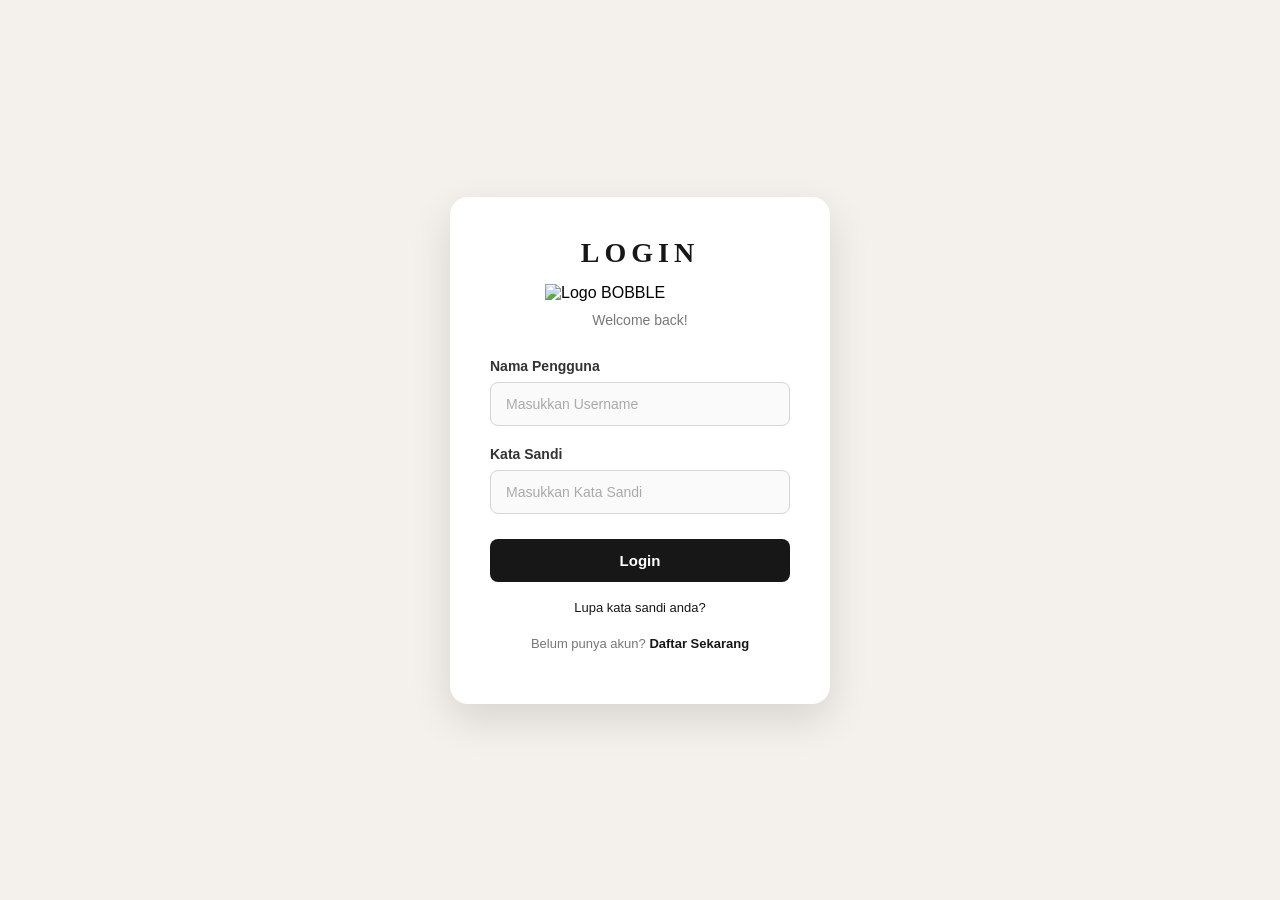
==== index.html @ ec5a6e98 "Add login form project files" ====
<!DOCTYPE html>
<html lang="id">
<head>
    <meta charset="UTF-8">
    <meta name="viewport" content="width=device-width, initial-scale=1.0">
    <title>BOBBLE - Login</title>

    <!-- Menghubungkan HTML dengan CSS -->
    <link rel="stylesheet" href="style.css">
</head>

<body>

    <div class="login-container">

        <!-- Judul -->
        <h1>LOGIN</h1>

        <!-- Logo -->
        <img src="Asset/logo.png" alt="Logo BOBBLE" class="logo">

        <p class="welcome">Welcome back!</p>

        <!-- Form Login -->
        <form>

            <!-- Username -->
            <label for="username">Nama Pengguna</label>

            <input
                type="text"
                id="username"
                name="username"
                placeholder="Masukkan Username"
                required
            >

            <!-- Password -->
            <label for="password">Kata Sandi</label>

            <input
                type="password"
                id="password"
                name="password"
                placeholder="Masukkan Kata Sandi"
                required
            >

            <!-- Tombol Login -->
            <button type="submit">Login</button>

        </form>

        <!-- Link -->
        <p>
            <a href="#">Lupa kata sandi anda?</a>
        </p>

        <p class="register">
            Belum punya akun?
            <a href="#">Daftar Sekarang</a>
        </p>

    </div>

</body>
</html>
---- style.css ----
/* Mengatur seluruh elemen */
* {
    box-sizing: border-box;
}

/* Tampilan halaman */
body {
    margin: 0;
    min-height: 100vh;

    display: flex;
    justify-content: center;
    align-items: center;

    font-family: Arial, sans-serif;

    background-color: #f4f1ec;
}

/* Kotak Login */
.login-container {
    width: 380px;

    padding: 40px;

    background-color: #ffffff;

    border-radius: 18px;

    box-shadow: 0 15px 40px rgba(0, 0, 0, 0.12);

    text-align: left;
}

/* Judul LOGIN */
h1 {
    margin: 0;

    text-align: center;

    font-family: "Times New Roman", serif;

    font-size: 28px;

    letter-spacing: 5px;

    color: #171717;
}

/* Logo */
.logo {
    display: block;

    width: 190px;

    margin: 15px auto 10px;

    object-fit: contain;
}

/* Tulisan Welcome */
.welcome {
    margin: 5px 0 30px;

    text-align: center;

    font-size: 14px;

    color: #777;
}

/* Label */
label {
    display: block;

    margin-bottom: 8px;

    font-size: 14px;

    font-weight: bold;

    color: #333;
}

/* Input Username dan Password */
input[type="text"],
input[type="password"] {
    width: 100%;

    padding: 13px 15px;

    margin-bottom: 20px;

    border: 1px solid #d6d6d6;

    border-radius: 8px;

    background-color: #fafafa;

    font-size: 14px;

    outline: none;

    transition: 0.3s;
}

/* Efek ketika input dipilih */
input[type="text"]:focus,
input[type="password"]:focus {
    border-color: #222;

    background-color: #ffffff;

    box-shadow: 0 0 0 3px rgba(0, 0, 0, 0.06);
}

/* Placeholder */
input::placeholder {
    color: #aaa;
}

/* Tombol Login */
button[type="submit"] {
    width: 100%;

    padding: 13px;

    margin-top: 5px;

    border: none;

    border-radius: 8px;

    background-color: #171717;

    color: white;

    font-size: 15px;

    font-weight: bold;

    cursor: pointer;

    transition: 0.3s;
}

/* Efek hover tombol */
button[type="submit"]:hover {
    background-color: #333;

    transform: translateY(-1px);
}

/* Link */
p {
    text-align: center;
}

a {
    color: #171717;

    font-size: 13px;

    text-decoration: none;
}

/* Hover link */
a:hover {
    text-decoration: underline;
}

/* Register */
.register {
    margin-top: 20px;

    font-size: 13px;

    color: #777;
}

.register a {
    font-weight: bold;
}

/* Responsive Design */
@media (max-width: 600px) {

    .login-container {
        width: 90%;

        padding: 30px 25px;
    }

    h1 {
        font-size: 24px;
    }

    .logo {
        width: 160px;
    }

    input[type="text"],
    input[type="password"],
    button[type="submit"] {
        font-size: 16px;
    }
}
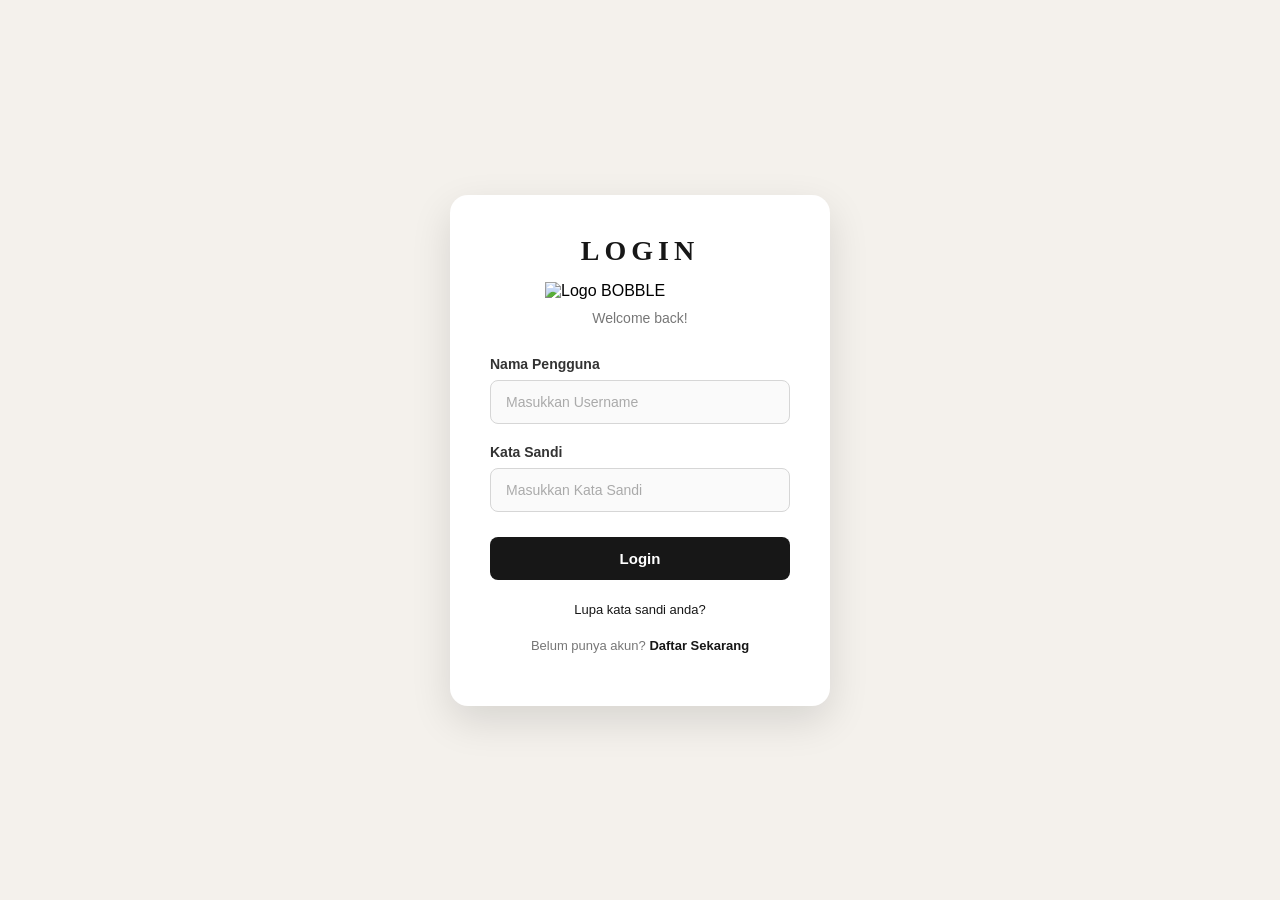
==== commit 626bfd66: "Add register page and update login & register styles" ====
--- a/index.html
+++ b/index.html
@@ -1,8 +1,10 @@
 <!DOCTYPE html>
 <html lang="id">
+
 <head>
     <meta charset="UTF-8">
     <meta name="viewport" content="width=device-width, initial-scale=1.0">
+
     <title>BOBBLE - Login</title>
 
     <!-- Menghubungkan HTML dengan CSS -->
@@ -19,49 +21,40 @@
         <!-- Logo -->
         <img src="Asset/logo.png" alt="Logo BOBBLE" class="logo">
 
+        <!-- Tulisan Welcome -->
         <p class="welcome">Welcome back!</p>
 
         <!-- Form Login -->
-        <form>
+        <form action="#">
 
             <!-- Username -->
             <label for="username">Nama Pengguna</label>
 
-            <input
-                type="text"
-                id="username"
-                name="username"
-                placeholder="Masukkan Username"
-                required
-            >
+            <input type="text" id="username" name="username" placeholder="Masukkan Username" required>
 
             <!-- Password -->
             <label for="password">Kata Sandi</label>
 
-            <input
-                type="password"
-                id="password"
-                name="password"
-                placeholder="Masukkan Kata Sandi"
-                required
-            >
+            <input type="password" id="password" name="password" placeholder="Masukkan Kata Sandi" required>
 
             <!-- Tombol Login -->
             <button type="submit">Login</button>
 
         </form>
 
-        <!-- Link -->
+        <!-- Lupa Password -->
         <p>
             <a href="#">Lupa kata sandi anda?</a>
         </p>
 
+        <!-- Register -->
         <p class="register">
             Belum punya akun?
-            <a href="#">Daftar Sekarang</a>
+            <a href="register.html">Daftar Sekarang</a>
         </p>
 
     </div>
 
 </body>
+
 </html>
--- a/style.css
+++ b/style.css
@@ -17,22 +17,29 @@
     background-color: #f4f1ec;
 }
 
-/* Kotak Login */
+/* Kotak Login & Register */
+.login-container,
+.register-container {
+    padding: 40px;
+
+    background-color: #ffffff;
+
+    border-radius: 18px;
+
+    box-shadow: 0 15px 40px rgba(0, 0, 0, 0.12);
+
+    text-align: left;
+}
+
 .login-container {
     width: 380px;
-
-    padding: 40px;
-
-    background-color: #ffffff;
-
-    border-radius: 18px;
-
-    box-shadow: 0 15px 40px rgba(0, 0, 0, 0.12);
-
-    text-align: left;
-}
-
-/* Judul LOGIN */
+}
+
+.register-container {
+    width: 450px;
+}
+
+/* Judul */
 h1 {
     margin: 0;
 
@@ -45,6 +52,10 @@
     letter-spacing: 5px;
 
     color: #171717;
+}
+
+.register-container h1 {
+    margin-bottom: 30px;
 }
 
 /* Logo */
@@ -82,9 +93,13 @@
     color: #333;
 }
 
-/* Input Username dan Password */
+/* Input */
 input[type="text"],
-input[type="password"] {
+input[type="email"],
+input[type="password"],
+input[type="date"],
+select,
+textarea {
     width: 100%;
 
     padding: 13px 15px;
@@ -98,6 +113,8 @@
     background-color: #fafafa;
 
     font-size: 14px;
+
+    font-family: Arial, sans-serif;
 
     outline: none;
 
@@ -106,7 +123,11 @@
 
 /* Efek ketika input dipilih */
 input[type="text"]:focus,
-input[type="password"]:focus {
+input[type="email"]:focus,
+input[type="password"]:focus,
+input[type="date"]:focus,
+select:focus,
+textarea:focus {
     border-color: #222;
 
     background-color: #ffffff;
@@ -115,11 +136,89 @@
 }
 
 /* Placeholder */
-input::placeholder {
+input::placeholder,
+textarea::placeholder {
     color: #aaa;
 }
 
-/* Tombol Login */
+/* Textarea Alamat */
+textarea {
+    width: 100%;
+
+    min-height: 100px;
+
+    resize: vertical;
+}
+
+/* Radio Group */
+.radio-group {
+    margin-bottom: 20px;
+}
+
+/* Radio Button */
+input[type="radio"] {
+    width: auto;
+
+    margin: 0 5px 0 0;
+
+    cursor: pointer;
+}
+
+/* Label Radio */
+.radio-group label {
+    display: inline-block;
+
+    margin-right: 15px;
+
+    margin-bottom: 0;
+
+    font-size: 14px;
+
+    font-weight: normal;
+
+    cursor: pointer;
+}
+
+/* Checkbox Persetujuan */
+.persetujuan {
+    display: flex;
+
+    align-items: flex-start;
+
+    gap: 8px;
+
+    margin-bottom: 20px;
+}
+
+/* Checkbox */
+input[type="checkbox"] {
+    width: 16px;
+
+    height: 16px;
+
+    margin: 2px 0 0;
+
+    flex-shrink: 0;
+
+    cursor: pointer;
+}
+
+/* Label Checkbox */
+.persetujuan label {
+    display: inline;
+
+    margin: 0;
+
+    font-size: 13px;
+
+    font-weight: normal;
+
+    line-height: 1.5;
+
+    cursor: pointer;
+}
+
+/* Tombol Daftar */
 button[type="submit"] {
     width: 100%;
 
@@ -151,11 +250,14 @@
     transform: translateY(-1px);
 }
 
-/* Link */
+/* Paragraf */
 p {
     text-align: center;
-}
-
+
+    margin-top: 20px;
+}
+
+/* Link */
 a {
     color: #171717;
 
@@ -164,7 +266,7 @@
     text-decoration: none;
 }
 
-/* Hover link */
+/* Hover Link */
 a:hover {
     text-decoration: underline;
 }
@@ -185,7 +287,8 @@
 /* Responsive Design */
 @media (max-width: 600px) {
 
-    .login-container {
+    .login-container,
+    .register-container {
         width: 90%;
 
         padding: 30px 25px;
@@ -200,7 +303,11 @@
     }
 
     input[type="text"],
+    input[type="email"],
     input[type="password"],
+    input[type="date"],
+    select,
+    textarea,
     button[type="submit"] {
         font-size: 16px;
     }
